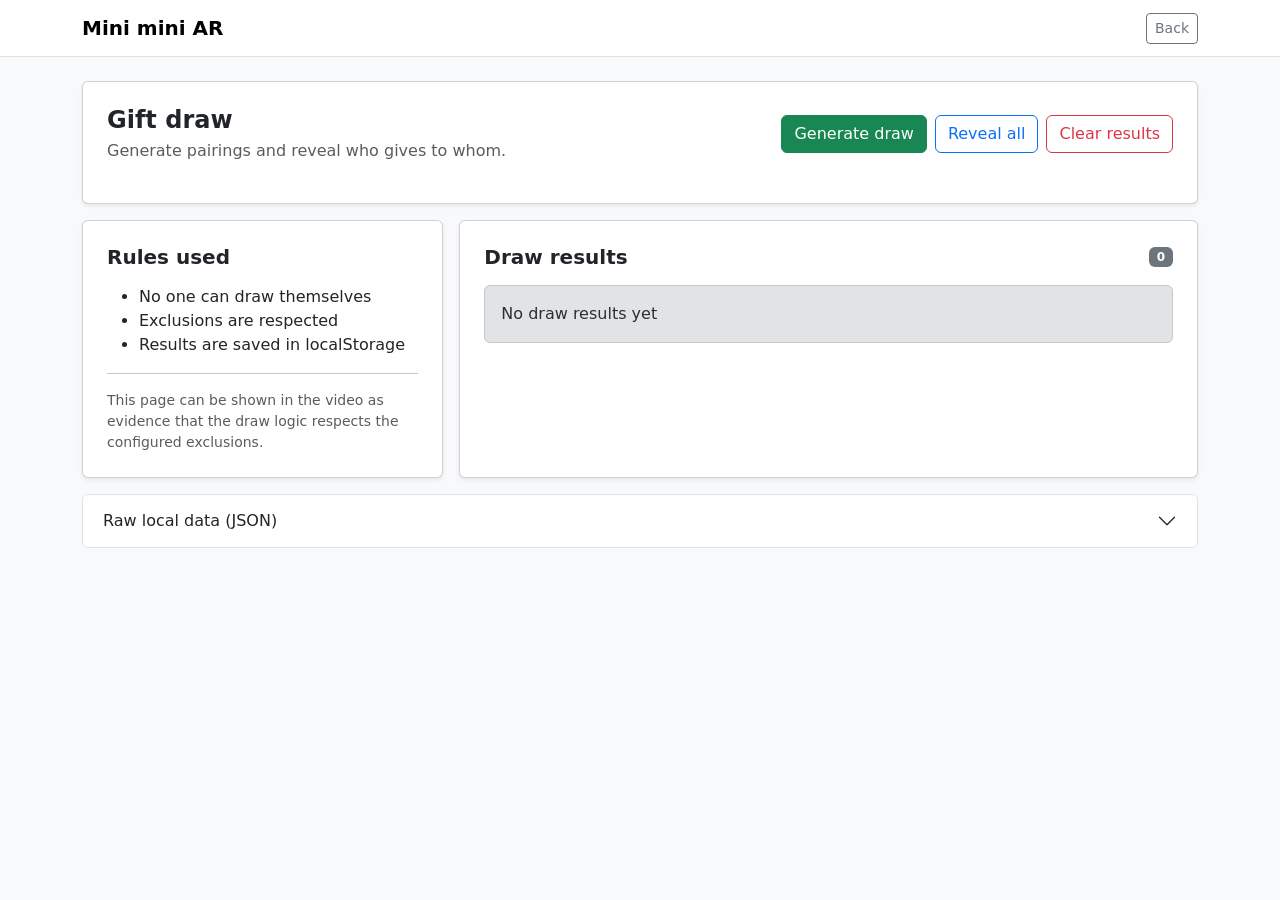
==== pages/draw.html @ 0b502590 "Se implemento el front end con Bootstrap y persistencia en localStorage. Se agregaron pantallas de c" ====
<!doctype html>
<html lang="en">
  <head>
    <meta charset="utf-8" />
    <meta name="viewport" content="width=device-width, initial-scale=1" />
    <title>Draw</title>

    <link href="https://cdn.jsdelivr.net/npm/bootstrap@5.3.3/dist/css/bootstrap.min.css" rel="stylesheet" />
    <link rel="stylesheet" href="../css/styles.css" />
  </head>

  <body class="bg-light">
    <nav class="navbar navbar-expand-lg bg-white border-bottom">
      <div class="container">
        <a class="navbar-brand fw-bold" href="../index.html">Mini mini AR</a>
        <div class="ms-auto d-flex gap-2">
          <a class="btn btn-sm btn-outline-secondary" href="./summary.html">Back</a>
        </div>
      </div>
    </nav>

    <main class="container py-4">
      <div class="row g-3">
        <div class="col-12">
          <div class="card shadow-sm">
            <div class="card-body p-4">
              <div class="d-flex flex-column flex-md-row justify-content-between align-items-md-center gap-3">
                <div>
                  <h1 class="h4 fw-bold mb-1">Gift draw</h1>
                  <p class="text-muted mb-0">
                    Generate pairings and reveal who gives to whom.
                  </p>
                </div>

                <div class="d-flex flex-column flex-md-row gap-2">
                  <button id="btnSortear" class="btn btn-success" type="button">Generate draw</button>
                  <button id="btnRevelar" class="btn btn-outline-primary" type="button">Reveal all</button>
                  <button id="btnLimpiarResultados" class="btn btn-outline-danger" type="button">Clear results</button>
                </div>
              </div>

              <div id="msgSorteo" class="mt-3"></div>
            </div>
          </div>
        </div>

        <div class="col-12 col-lg-4">
          <div class="card shadow-sm h-100">
            <div class="card-body p-4">
              <h2 class="h5 fw-bold mb-3">Rules used</h2>

              <ul class="mb-0">
                <li>No one can draw themselves</li>
                <li>Exclusions are respected</li>
                <li>Results are saved in localStorage</li>
              </ul>

              <hr />

              <div class="small text-muted">
                This page can be shown in the video as evidence that the draw logic respects the configured exclusions.
              </div>
            </div>
          </div>
        </div>

        <div class="col-12 col-lg-8">
          <div class="card shadow-sm h-100">
            <div class="card-body p-4">
              <div class="d-flex justify-content-between align-items-center mb-3">
                <h2 class="h5 fw-bold mb-0">Draw results</h2>
                <span id="totalResultados" class="badge text-bg-secondary">0</span>
              </div>

              <div id="contenedorResultados" class="row g-3"></div>
            </div>
          </div>
        </div>

        <div class="col-12">
          <div class="accordion" id="acordeonDatos">
            <div class="accordion-item">
              <h2 class="accordion-header" id="datosHead">
                <button
                  class="accordion-button collapsed"
                  type="button"
                  data-bs-toggle="collapse"
                  data-bs-target="#datosBody"
                  aria-expanded="false"
                  aria-controls="datosBody"
                >
                  Raw local data (JSON)
                </button>
              </h2>
              <div
                id="datosBody"
                class="accordion-collapse collapse"
                aria-labelledby="datosHead"
                data-bs-parent="#acordeonDatos"
              >
                <div class="accordion-body">
                  <pre id="rawDrawData" class="mb-0"></pre>
                </div>
              </div>
            </div>
          </div>
        </div>

      </div>
    </main>

    <script src="https://cdn.jsdelivr.net/npm/bootstrap@5.3.3/dist/js/bootstrap.bundle.min.js"></script>
    <script src="../js/storage.js"></script>
    <script src="../js/draw.js"></script>
  </body>
</html>
---- css/styles.css ----
body {
  min-height: 100vh;
}

.zona-drop {
  min-height: 140px;
  border: 2px dashed #adb5bd;
  background: #f8f9fa;
  display: flex;
  align-items: center;
  justify-content: center;
  text-align: center;
  transition: 0.2s ease;
}

.zona-drop-activa {
  border-color: #0d6efd;
  background: #e7f1ff;
}

.tarjeta-arrastrable {
  cursor: grab;
  user-select: none;
}

.tarjeta-arrastrable.arrastrando {
  opacity: 0.6;
}
.tarjeta-resultado {
  transition: transform 0.2s ease;
}

.tarjeta-resultado:hover {
  transform: translateY(-4px);
}

.destino-oculto {
  cursor: pointer;
  min-height: 58px;
  display: flex;
  align-items: center;
  justify-content: center;
  transition: 0.2s ease;
}

.destino-oculto:hover {
  border-color: #198754;
}
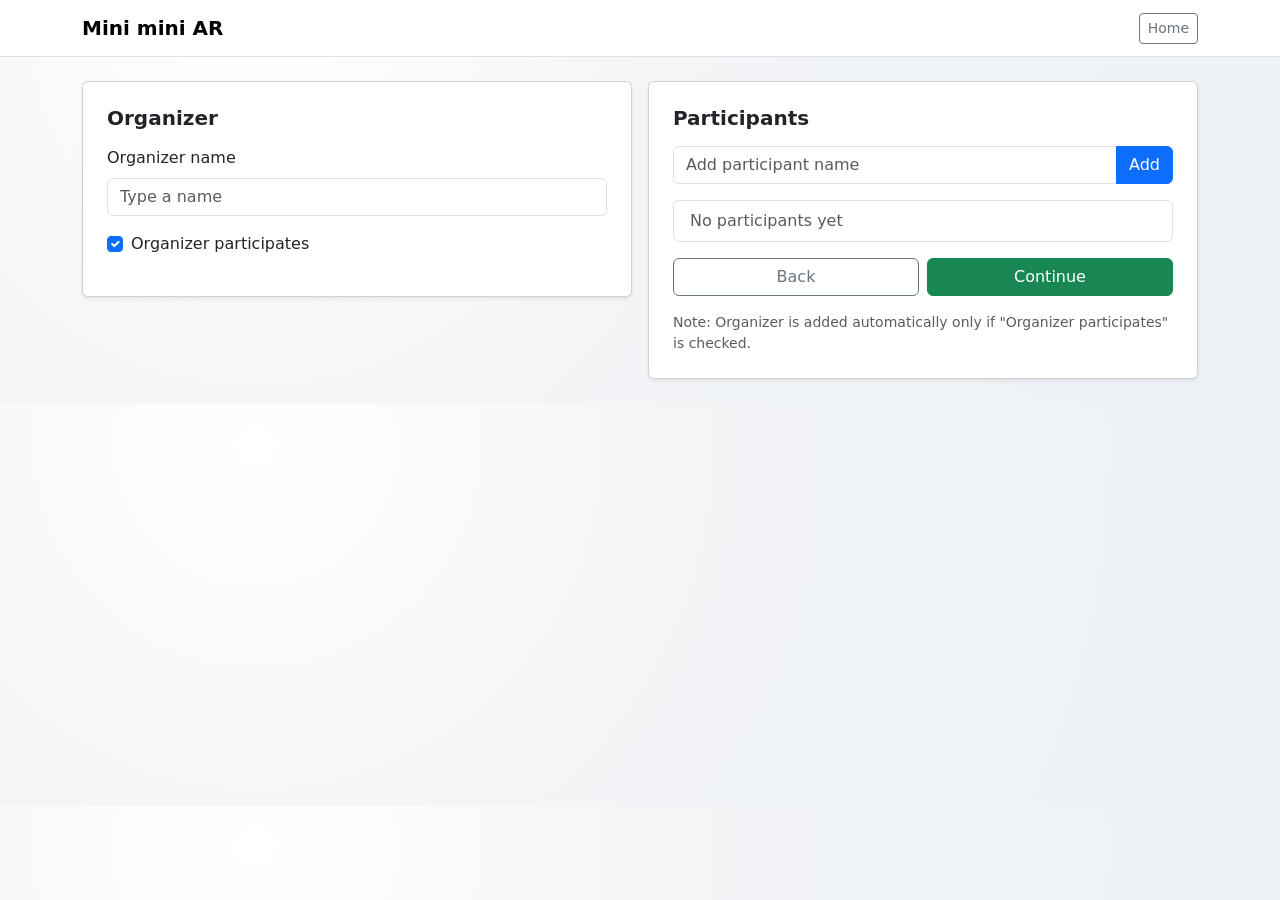
==== commit b681a281: "Bloque 5 y 6 corregidos, y se agrego bloque 7, se elimino readme y se modifico el html principal" ====
--- a/pages/draw.html
+++ b/pages/draw.html
@@ -111,6 +111,7 @@
 
     <script src="https://cdn.jsdelivr.net/npm/bootstrap@5.3.3/dist/js/bootstrap.bundle.min.js"></script>
     <script src="../js/storage.js"></script>
+    <script src="../js/guards.js"></script>
     <script src="../js/draw.js"></script>
   </body>
 </html>
--- a/css/styles.css
+++ b/css/styles.css
@@ -1,5 +1,5 @@
 body {
-  min-height: 100vh;
+  background: radial-gradient(900px circle at 20% 10%, #ffffff 0%, #f3f5f7 45%, #eef2f6 100%);
 }
 
 .zona-drop {
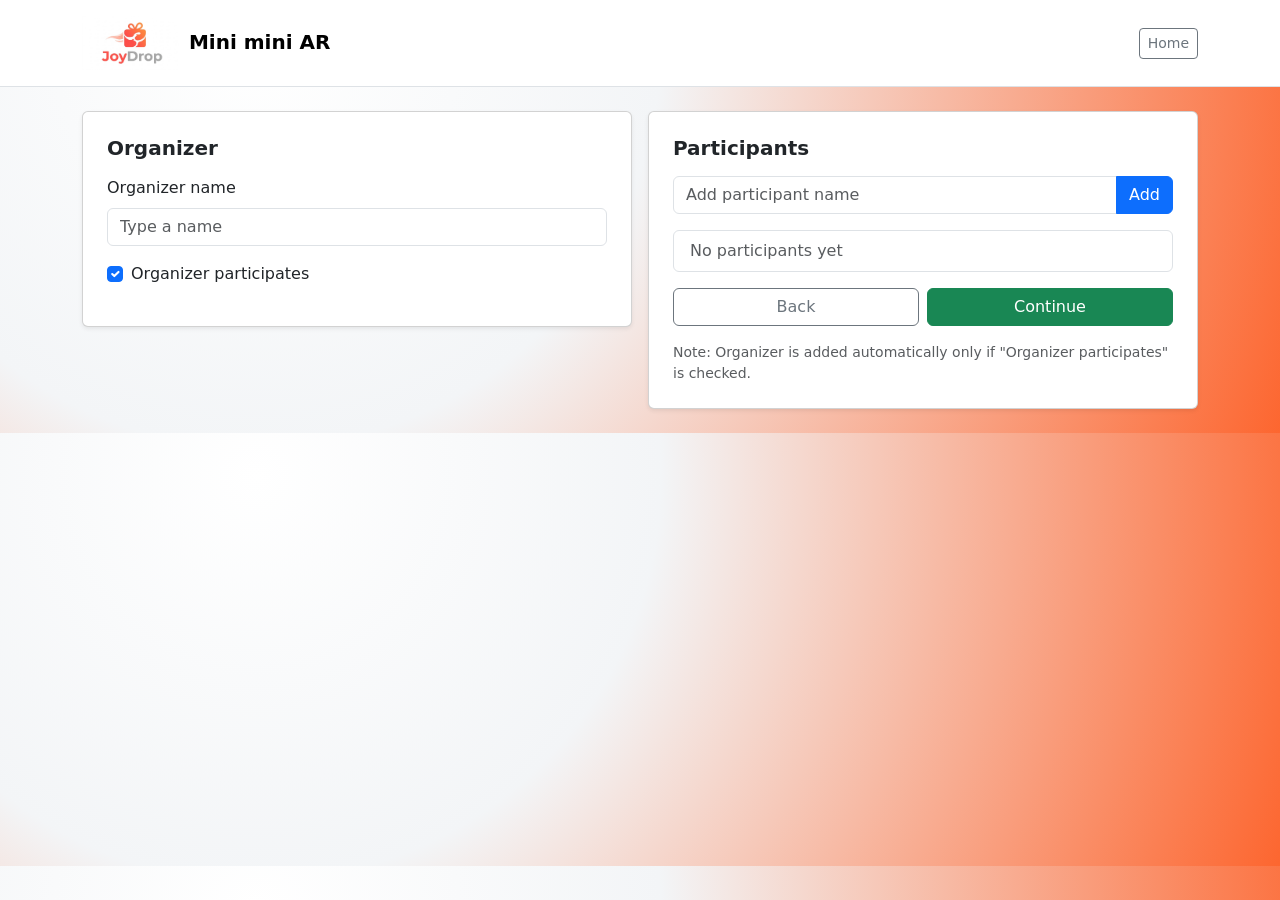
==== commit 73cd3165: "en este commit final solo se acomodaron los colores y se acomodo un poco la interfaz" ====
--- a/pages/draw.html
+++ b/pages/draw.html
@@ -12,7 +12,9 @@
   <body class="bg-light">
     <nav class="navbar navbar-expand-lg bg-white border-bottom">
       <div class="container">
-        <a class="navbar-brand fw-bold" href="../index.html">Mini mini AR</a>
+        <a class="navbar-brand fw-bold" href="../index.html">
+            <img src="../assets/image.png" alt="Logo Mini mini AR" width="100" height="60" style="object-fit: contain;">
+          <span>Mini mini AR</span></a>
         <div class="ms-auto d-flex gap-2">
           <a class="btn btn-sm btn-outline-secondary" href="./summary.html">Back</a>
         </div>
@@ -44,27 +46,9 @@
           </div>
         </div>
 
-        <div class="col-12 col-lg-4">
-          <div class="card shadow-sm h-100">
-            <div class="card-body p-4">
-              <h2 class="h5 fw-bold mb-3">Rules used</h2>
+        
 
-              <ul class="mb-0">
-                <li>No one can draw themselves</li>
-                <li>Exclusions are respected</li>
-                <li>Results are saved in localStorage</li>
-              </ul>
-
-              <hr />
-
-              <div class="small text-muted">
-                This page can be shown in the video as evidence that the draw logic respects the configured exclusions.
-              </div>
-            </div>
-          </div>
-        </div>
-
-        <div class="col-12 col-lg-8">
+        <div class="col-12 col-lg-12">
           <div class="card shadow-sm h-100">
             <div class="card-body p-4">
               <div class="d-flex justify-content-between align-items-center mb-3">
--- a/css/styles.css
+++ b/css/styles.css
@@ -1,5 +1,5 @@
 body {
-  background: radial-gradient(900px circle at 20% 10%, #ffffff 0%, #f3f5f7 45%, #eef2f6 100%);
+  background: radial-gradient(900px circle at 20% 10%, #ffffff 0%, #f3f5f7 45%, #ff4400 140%);
 }
 
 .zona-drop {
@@ -45,4 +45,8 @@
 
 .destino-oculto:hover {
   border-color: #198754;
+}
+
+.custom-bg{
+  background-color: #f86407 !important;
 }
